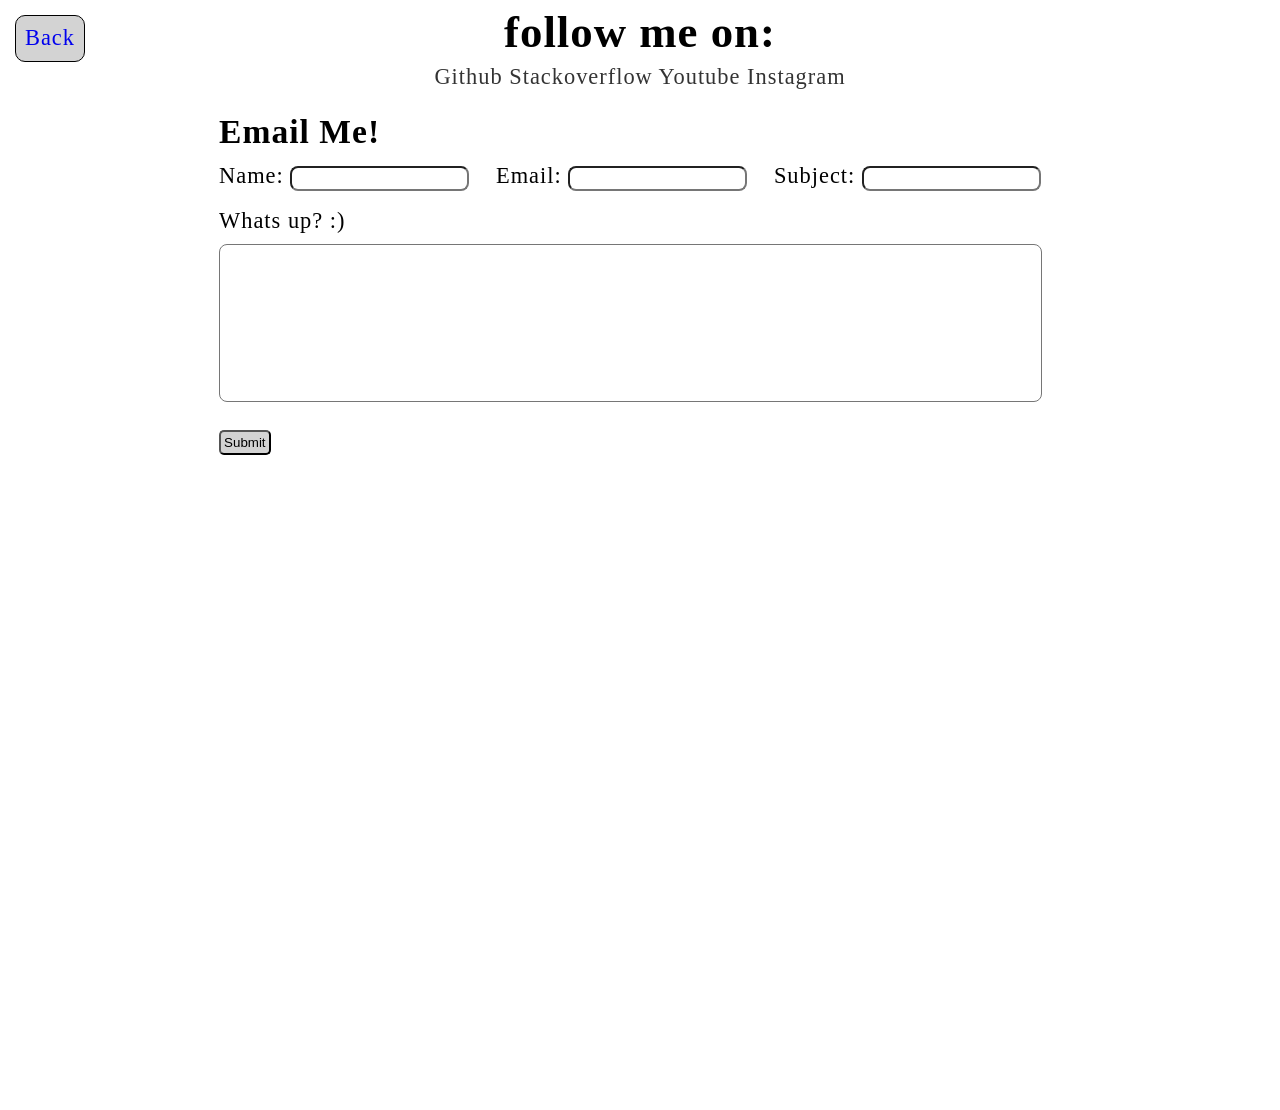
==== contact.html @ 5e788094 "Gave it a few meta tags" ====
<!DOCTYPE html>
<html lang="en">
<head>
    <meta charset="UTF-8">
    <meta name="viewport" content="width=device-width, initial-scale=1.0">
    <meta name="keyword" content="Elijah, Elijah Lee Littell-Sivley, Elijah Littell-Sivley, Portfolio, Personal Website, Very Own Website, CyberNotesDev, Self-Taught, Front-end, Back-end, Full-stack, Contact Page, HTML, CSS, Javascript">
    <meta name="description" content="This is my Portfolio! My name is Elijah Littell-Sivley. My internet name is CyberNotesDev or SpaceLess. I'm from Portage, Michigan, I program in C++, Python, and JavaScript. I love the STEM field. This is the Contact page of my portfolio!">
    <meta name="author" content="Elijah Lee Littell-Sivley">
    <link rel="stylesheet" href="contactStyle.css">
    <title>Contact Me!</title>
</head>
<body>
    <a class="back-button" href="./index.html">Back</a>
    <div class="links">
        <h1>follow me on:</h1> 
        <a href="https://github.com/CyberNotesDev">Github</a>
        <a href="https://stackoverflow.com/users/12252028/cybernotesdev">Stackoverflow</a>
        <a href="https://www.youtube.com/channel/UChBTrgnCXuFyZLVVeV2dZQA?view_as=subscriber">Youtube</a>
        <a href="https://www.instagram.com/cybernotesdev">Instagram</a>
    </div>

    <div class="form-wrapper">
        <form action="@">
            <h2>Email Me!</h2>
            <div class="labels">
                <label for="name">Name:</label>
                <input type="text" name="name" id="name">
                <label for="email">Email:</label>
                <input type="text" name="email" id="email">
                <label for="subject">Subject:</label>
                <input type="text" name="subject" id="subject">
            </div>
            <div>
                <label for="msg">Whats up? :)</label>
                <br/>
                <textarea name="msg" id="msg" cols="100" rows="10"></textarea>
            </div>
            <button type="submit">Submit</button>
        </form>
    </div>
</body>
</html>
---- contactStyle.css ----
* {
    box-sizing: border-box;
    margin: 0;
    padding: 0;
}

body {
    font-family: 'Times New Roman', Times, serif;
    font-size: 1.4em;
    letter-spacing: 1px;
    line-height: 2em;
}

a.back-button {
    position: absolute;
    top: 15px;
    left: 15px;
    background-color: lightgreen;
    border-radius: 10px;
    width: 70px;
    text-align: center;
    text-decoration: none;
    user-select: none;
    border: 1px solid black;
    background: lightgray;
}
a.back-button:focus {border: 3px solid black;}
a.back-button:hover {transform: scale(1.1);}
a.back-button:active {color: black;}

.links {
    padding: 10px; 
    text-align: center;
}

.links a {
    text-decoration: none; 
    color: rgba(0, 0, 0, 0.80);
}

.links a:hover {
    text-decoration: underline;
}

.form-wrapper { 
    display: flex;
    width: 100%;
    height: 1000px;
    justify-content: center;
}

.labels input {
    margin-right: 20px;
}
.label input:last-child {margin-right: none;}

input, textarea {
    border-radius: 8px;
    padding: 3px;
}

input:focus, textarea:focus {
    outline: none;
}

div #msg {
    resize: none;
}

button {
    background: lightgray;
    padding: 3px;
    border-radius: 5px;
    cursor: pointer;
    user-select: none;
}
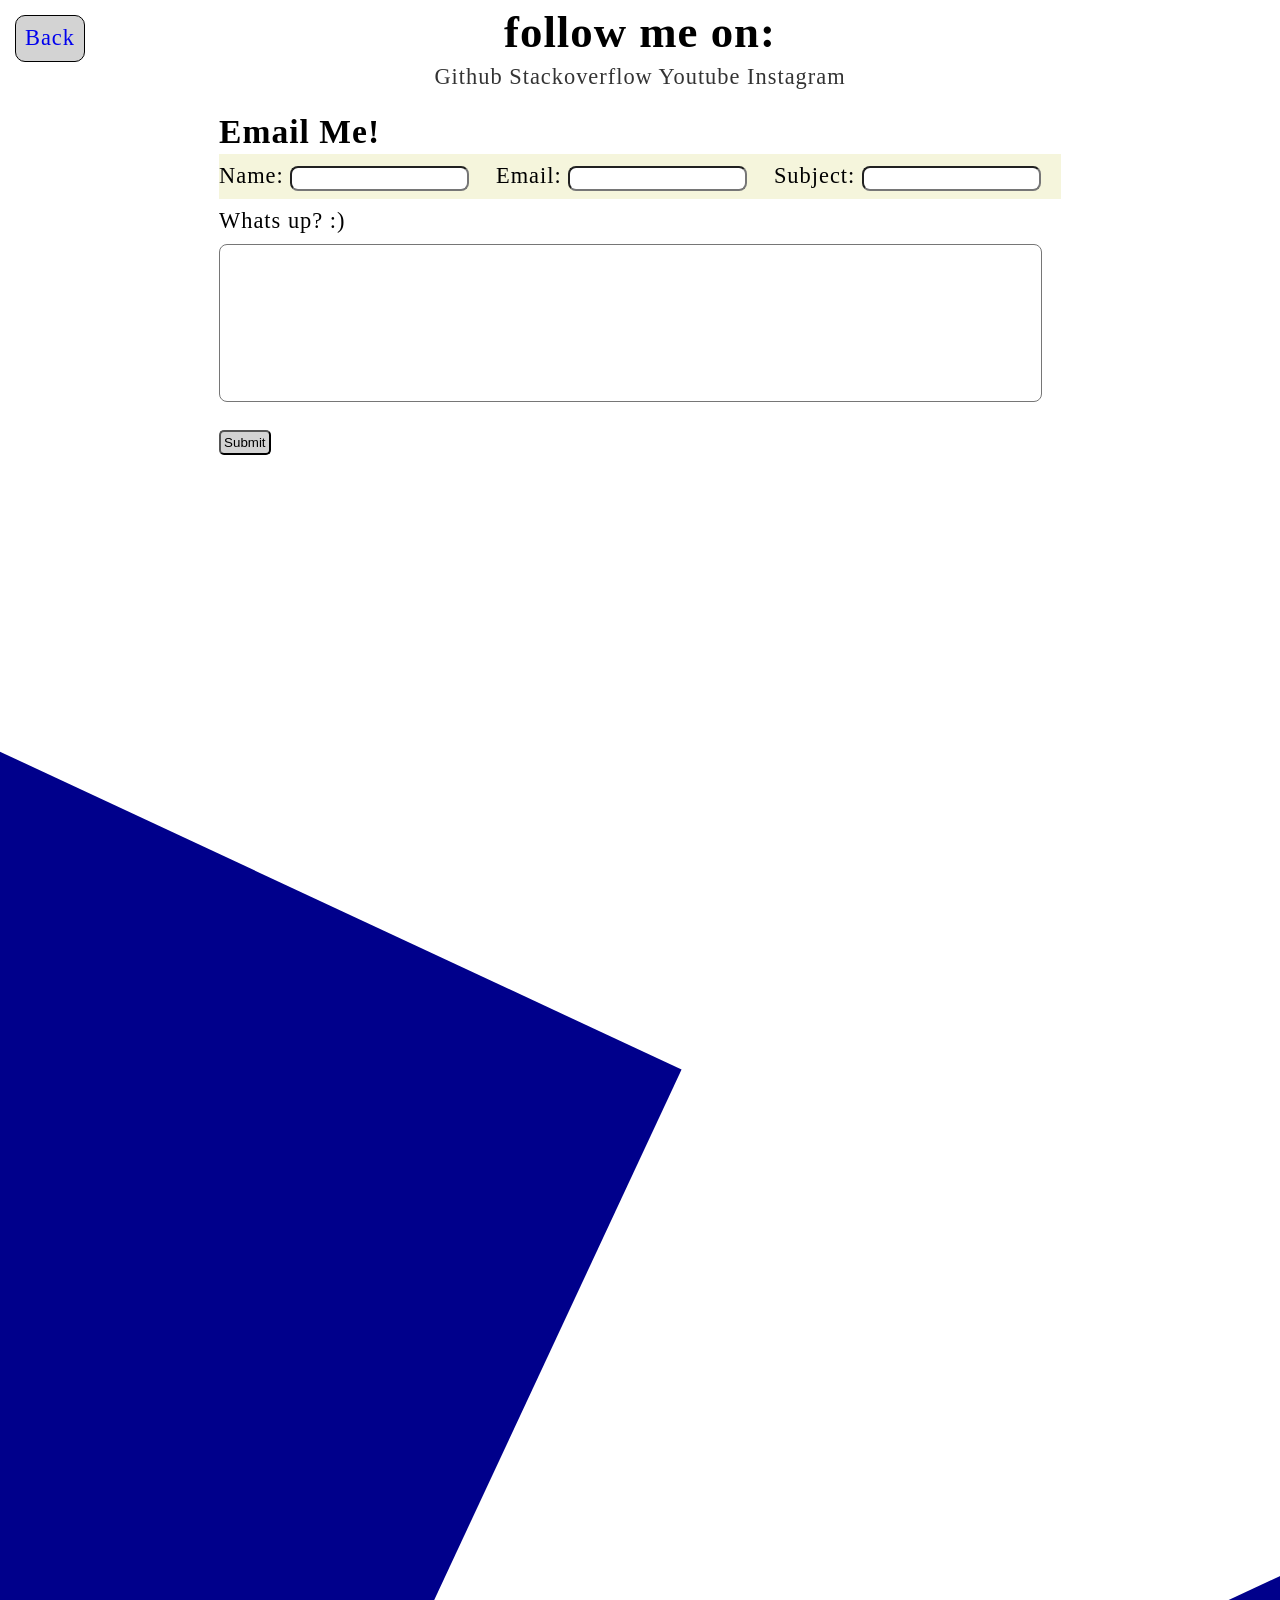
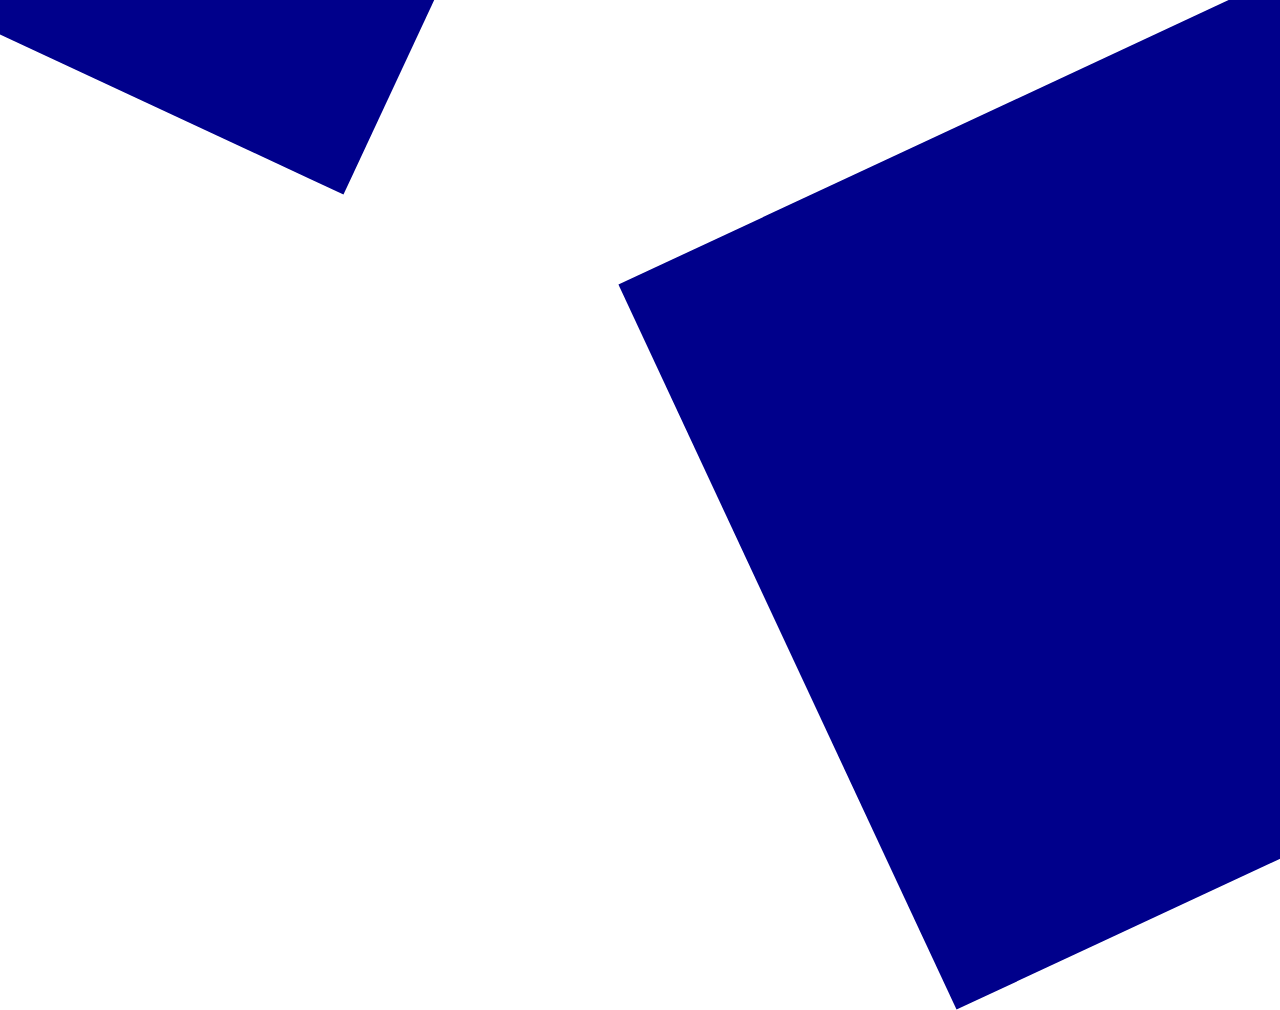
==== commit e48b2d95: "Added alot/moved" ====
--- a/contact.html
+++ b/contact.html
@@ -7,10 +7,13 @@
     <meta name="description" content="This is my Portfolio! My name is Elijah Littell-Sivley. My internet name is CyberNotesDev or SpaceLess. I'm from Portage, Michigan, I program in C++, Python, and JavaScript. I love the STEM field. This is the Contact page of my portfolio!">
     <meta name="author" content="Elijah Lee Littell-Sivley">
     <link rel="stylesheet" href="contactStyle.css">
+    <link rel="shortcut icon" href="./img/my-favicon.png" type="image/x-icon">
     <title>Contact Me!</title>
 </head>
 <body>
-    <a class="back-button" href="./index.html">Back</a>
+    <div class="design-top-left" id="design-top-left"></div>
+    <div class="design-top-right"></div>
+
     <div class="links">
         <h1>follow me on:</h1> 
         <a href="https://github.com/CyberNotesDev">Github</a>
@@ -35,8 +38,14 @@
                 <br/>
                 <textarea name="msg" id="msg" cols="100" rows="10"></textarea>
             </div>
-            <button type="submit">Submit</button>
+            <div class="back-and-submit">
+                <a class="back-button" href="./index.html">Back</a>
+                <button type="submit">Submit</button>
+            </div>
         </form>
     </div>
+
+    <div class="design-bottom-left"></div>
+    <div class="design-bottom-right"></div>
 </body>
 </html>
--- a/contactStyle.css
+++ b/contactStyle.css
@@ -1,3 +1,5 @@
+/* My color scheme Dark Blue, Turquoise, Beige */
+
 * {
     box-sizing: border-box;
     margin: 0;
@@ -9,13 +11,13 @@
     font-size: 1.4em;
     letter-spacing: 1px;
     line-height: 2em;
+    overflow: hidden;
 }
 
-a.back-button {
+.back-button {
     position: absolute;
     top: 15px;
     left: 15px;
-    background-color: lightgreen;
     border-radius: 10px;
     width: 70px;
     text-align: center;
@@ -24,9 +26,8 @@
     border: 1px solid black;
     background: lightgray;
 }
-a.back-button:focus {border: 3px solid black;}
-a.back-button:hover {transform: scale(1.1);}
-a.back-button:active {color: black;}
+.back-button:focus {border: 3px solid black;}
+.back-button:active, .back-button:visited {color: black;}
 
 .links {
     padding: 10px; 
@@ -45,8 +46,11 @@
 .form-wrapper { 
     display: flex;
     width: 100%;
-    height: 1000px;
     justify-content: center;
+}
+
+.labels {
+    background-color: beige;
 }
 
 .labels input {
@@ -73,4 +77,28 @@
     border-radius: 5px;
     cursor: pointer;
     user-select: none;
+}
+
+.design-bottom-left {
+    background-color: darkblue;
+    display: inline-block;
+    width: 800px;
+    height: 800px;
+    position: relative;
+    z-index: 10;
+    top: 400px;
+    right: 250px;
+    transform: rotate(25deg);
+}
+
+.design-bottom-right {
+    background-color: darkblue;
+    display: inline-block;
+    width: 800px;
+    height: 800px;
+    position: relative;
+    z-index: 10;
+    top: 400px;
+    left: 750px;
+    transform: rotate(-25deg);
 }
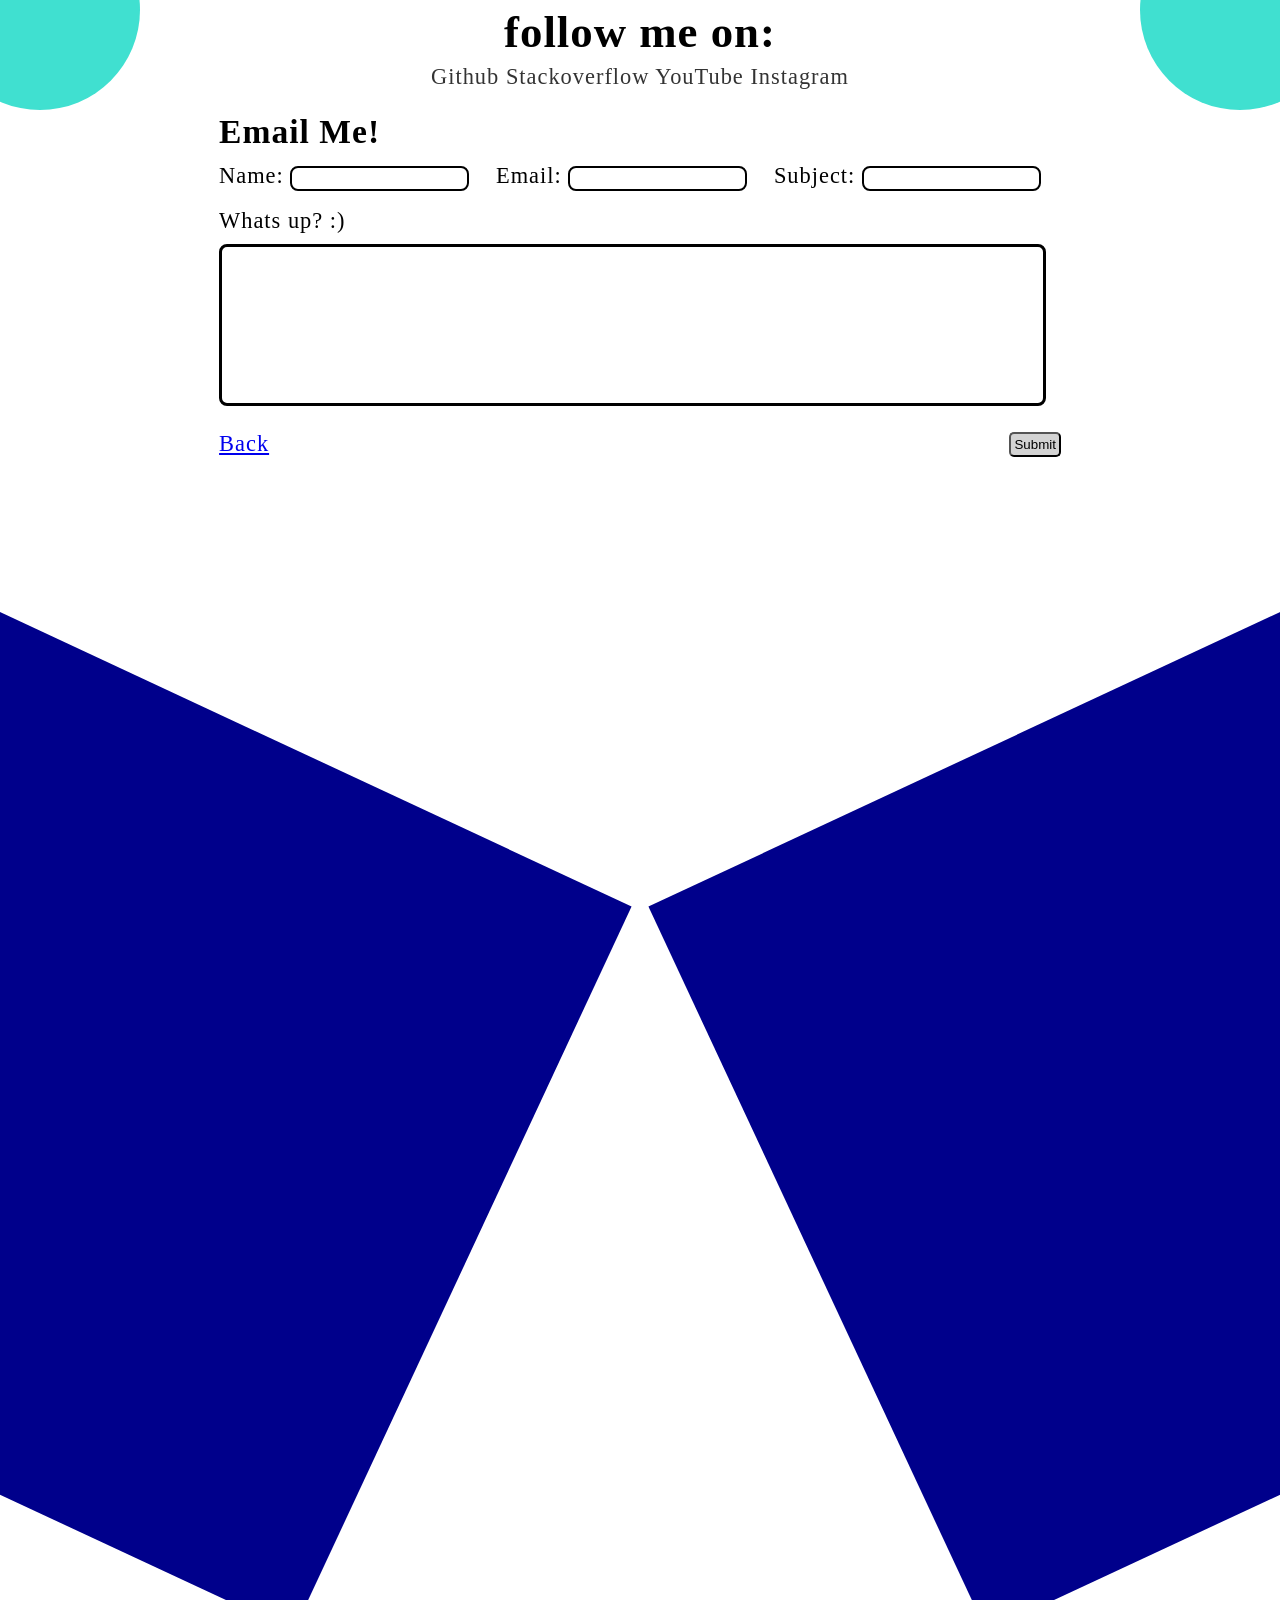
==== commit 002175dc: "Changed Youtube to YouTube" ====
--- a/contact.html
+++ b/contact.html
@@ -18,7 +18,7 @@
         <h1>follow me on:</h1> 
         <a href="https://github.com/CyberNotesDev">Github</a>
         <a href="https://stackoverflow.com/users/12252028/cybernotesdev">Stackoverflow</a>
-        <a href="https://www.youtube.com/channel/UChBTrgnCXuFyZLVVeV2dZQA?view_as=subscriber">Youtube</a>
+        <a href="https://www.youtube.com/channel/UChBTrgnCXuFyZLVVeV2dZQA?view_as=subscriber">YouTube</a>
         <a href="https://www.instagram.com/cybernotesdev">Instagram</a>
     </div>
 
@@ -27,20 +27,20 @@
             <h2>Email Me!</h2>
             <div class="labels">
                 <label for="name">Name:</label>
-                <input type="text" name="name" id="name">
+                <input type="text" name="name" id="name" required>
                 <label for="email">Email:</label>
-                <input type="text" name="email" id="email">
+                <input type="text" name="email" id="email" required>
                 <label for="subject">Subject:</label>
-                <input type="text" name="subject" id="subject">
+                <input type="text" name="subject" id="subject" required>
             </div>
             <div>
                 <label for="msg">Whats up? :)</label>
                 <br/>
-                <textarea name="msg" id="msg" cols="100" rows="10"></textarea>
+                <textarea name="msg" id="msg" cols="100" rows="10" required></textarea>
             </div>
             <div class="back-and-submit">
                 <a class="back-button" href="./index.html">Back</a>
-                <button type="submit">Submit</button>
+                <button class="submit-button" type="submit">Submit</button>
             </div>
         </form>
     </div>
--- a/contactStyle.css
+++ b/contactStyle.css
@@ -14,7 +14,32 @@
     overflow: hidden;
 }
 
-.back-button {
+.design-top-left {
+    background-color: turquoise;
+    display: inline-block;
+    border-radius: 50%;
+    position: absolute;
+    z-index: -10px;
+    left: -60px;
+    top: -90px;
+    width: 200px;
+    height: 200px;
+}
+
+.design-top-right {
+    background-color: turquoise;
+    display: inline-block;
+    border-radius: 50%;
+    position: absolute;
+    z-index: -10px;
+    right: -60px;
+    top: -90px;
+    width: 200px;
+    height: 200px;
+}
+
+/* .back-button {
+    background: lightgray;
     position: absolute;
     top: 15px;
     left: 15px;
@@ -24,10 +49,9 @@
     text-decoration: none;
     user-select: none;
     border: 1px solid black;
-    background: lightgray;
 }
 .back-button:focus {border: 3px solid black;}
-.back-button:active, .back-button:visited {color: black;}
+.back-button:active, .back-button:visited {color: black;} */
 
 .links {
     padding: 10px; 
@@ -49,18 +73,19 @@
     justify-content: center;
 }
 
-.labels {
-    background-color: beige;
-}
-
 .labels input {
     margin-right: 20px;
+    border: 2px solid black;
 }
 .label input:last-child {margin-right: none;}
 
 input, textarea {
     border-radius: 8px;
     padding: 3px;
+}
+
+textarea {
+    border: 3px solid black;
 }
 
 input:focus, textarea:focus {
@@ -72,11 +97,17 @@
 }
 
 button {
-    background: lightgray;
+    background-color: lightgray;
     padding: 3px;
     border-radius: 5px;
     cursor: pointer;
     user-select: none;
+}
+
+.back-and-submit {
+    display: flex;
+    justify-content: space-between;
+    align-items: center;
 }
 
 .design-bottom-left {
@@ -84,10 +115,10 @@
     display: inline-block;
     width: 800px;
     height: 800px;
-    position: relative;
+    position: absolute;
     z-index: 10;
-    top: 400px;
-    right: 250px;
+    bottom: -600px;
+    left: -300px;
     transform: rotate(25deg);
 }
 
@@ -96,9 +127,9 @@
     display: inline-block;
     width: 800px;
     height: 800px;
-    position: relative;
+    position: absolute;
     z-index: 10;
-    top: 400px;
-    left: 750px;
+    bottom: -600px;
+    right: -300px;
     transform: rotate(-25deg);
 }
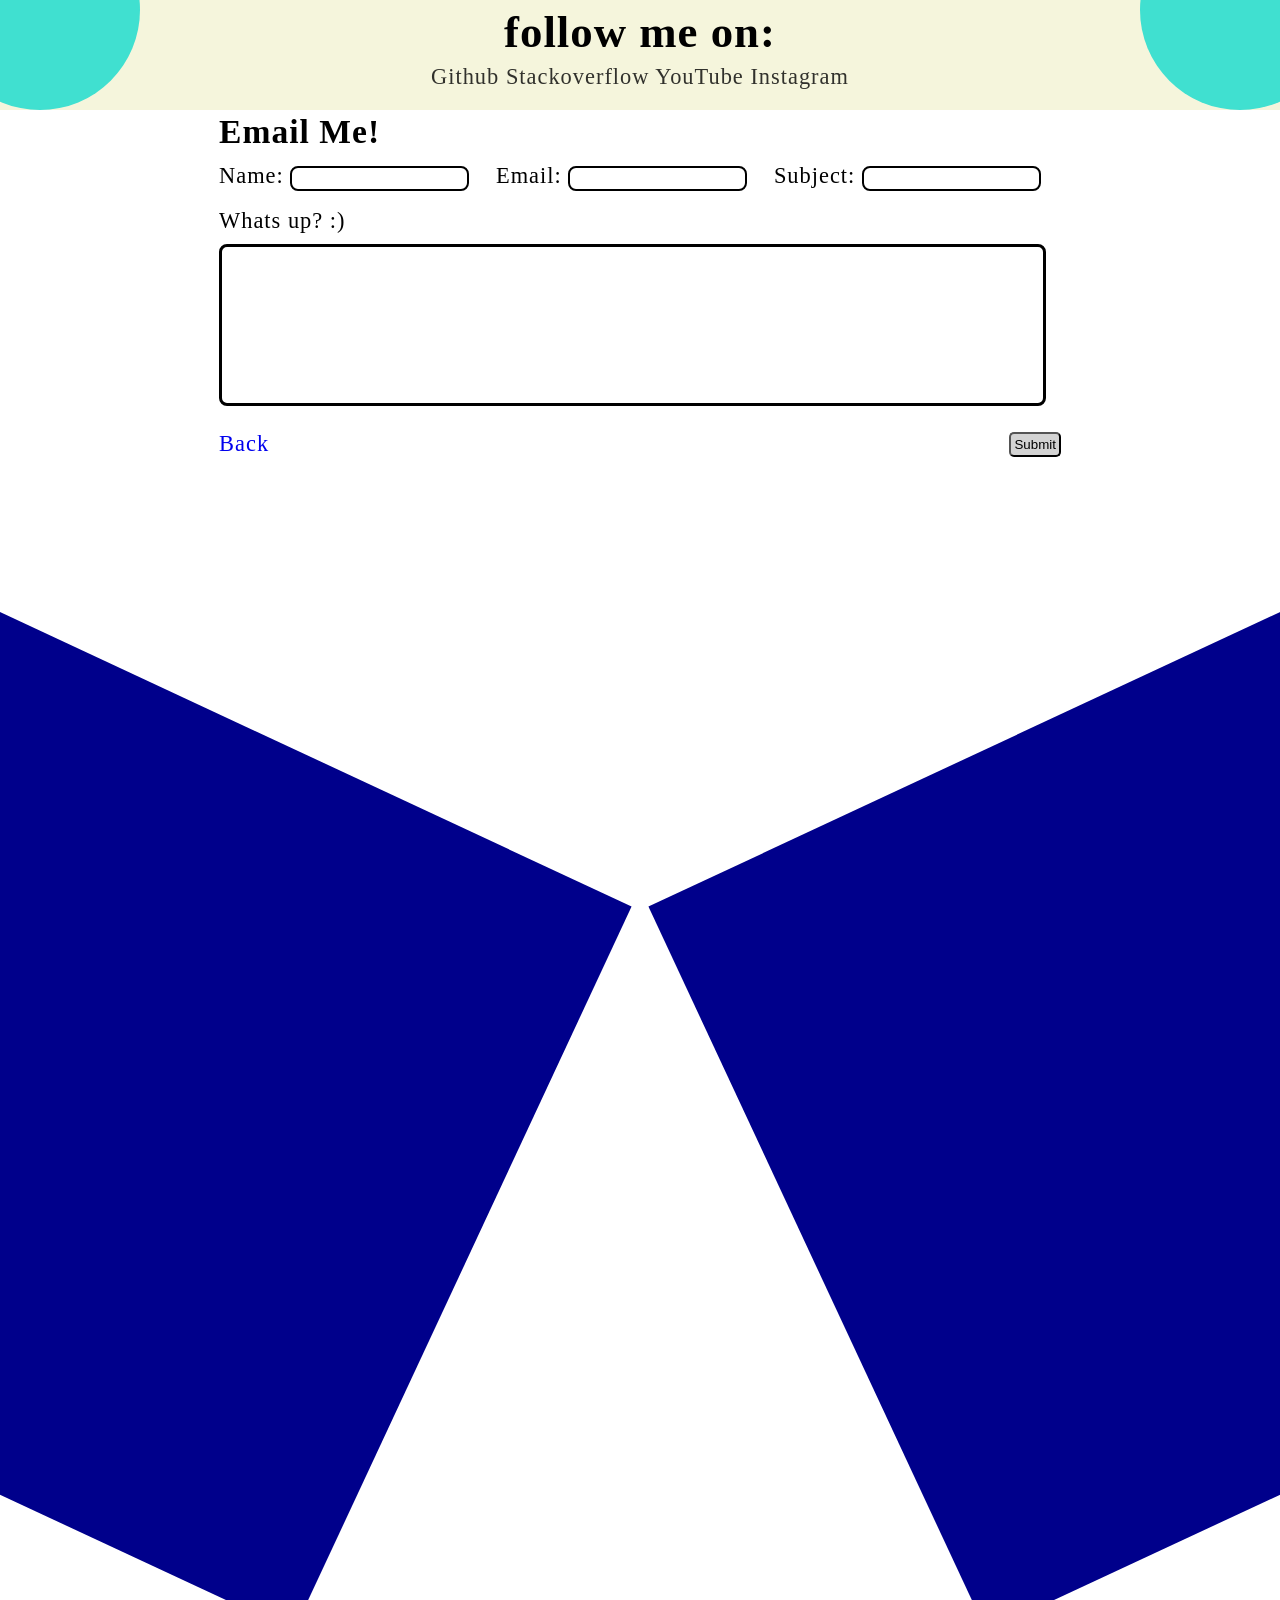
==== commit 422232ff: "Changed" ====
--- a/contact.html
+++ b/contact.html
@@ -24,26 +24,30 @@
 
     <div class="form-wrapper">
         <form action="@">
-            <h2>Email Me!</h2>
-            <div class="labels">
-                <label for="name">Name:</label>
-                <input type="text" name="name" id="name" required>
-                <label for="email">Email:</label>
-                <input type="text" name="email" id="email" required>
-                <label for="subject">Subject:</label>
-                <input type="text" name="subject" id="subject" required>
-            </div>
             <div>
-                <label for="msg">Whats up? :)</label>
-                <br/>
-                <textarea name="msg" id="msg" cols="100" rows="10" required></textarea>
-            </div>
-            <div class="back-and-submit">
-                <a class="back-button" href="./index.html">Back</a>
-                <button class="submit-button" type="submit">Submit</button>
+                <h2>Email Me!</h2>
+                <div class="labels">
+                    <label for="name">Name:</label>
+                    <input type="text" name="name" id="name" required>
+                    <label for="email">Email:</label>
+                    <input type="text" name="email" id="email" required>
+                    <label for="subject">Subject:</label>
+                    <input type="text" name="subject" id="subject" required>
+                </div>
+                <div>
+                    <label for="msg">Whats up? :)</label>
+                    <br/>
+                    <textarea name="msg" id="msg" cols="100" rows="10" required></textarea>
+                </div>
+                <div class="back-and-submit">
+                    <a class="back-button" href="./index.html">Back</a>
+                    <button class="submit-button" type="submit">Submit</button>
+                </div>
             </div>
         </form>
     </div>
+    <div class="design-random-bubble bubble-one"></div>
+    <div class="design-random-bubble bubble-two"></div>
 
     <div class="design-bottom-left"></div>
     <div class="design-bottom-right"></div>
--- a/contactStyle.css
+++ b/contactStyle.css
@@ -38,22 +38,8 @@
     height: 200px;
 }
 
-/* .back-button {
-    background: lightgray;
-    position: absolute;
-    top: 15px;
-    left: 15px;
-    border-radius: 10px;
-    width: 70px;
-    text-align: center;
-    text-decoration: none;
-    user-select: none;
-    border: 1px solid black;
-}
-.back-button:focus {border: 3px solid black;}
-.back-button:active, .back-button:visited {color: black;} */
-
 .links {
+    background-color: beige;
     padding: 10px; 
     text-align: center;
 }
@@ -69,7 +55,6 @@
 
 .form-wrapper { 
     display: flex;
-    width: 100%;
     justify-content: center;
 }
 
@@ -96,18 +81,22 @@
     resize: none;
 }
 
-button {
+.back-button {
+    text-decoration: none;
+}
+
+.submit-button {
     background-color: lightgray;
     padding: 3px;
     border-radius: 5px;
     cursor: pointer;
-    user-select: none;
 }
 
 .back-and-submit {
     display: flex;
     justify-content: space-between;
     align-items: center;
+    user-select: none;
 }
 
 .design-bottom-left {
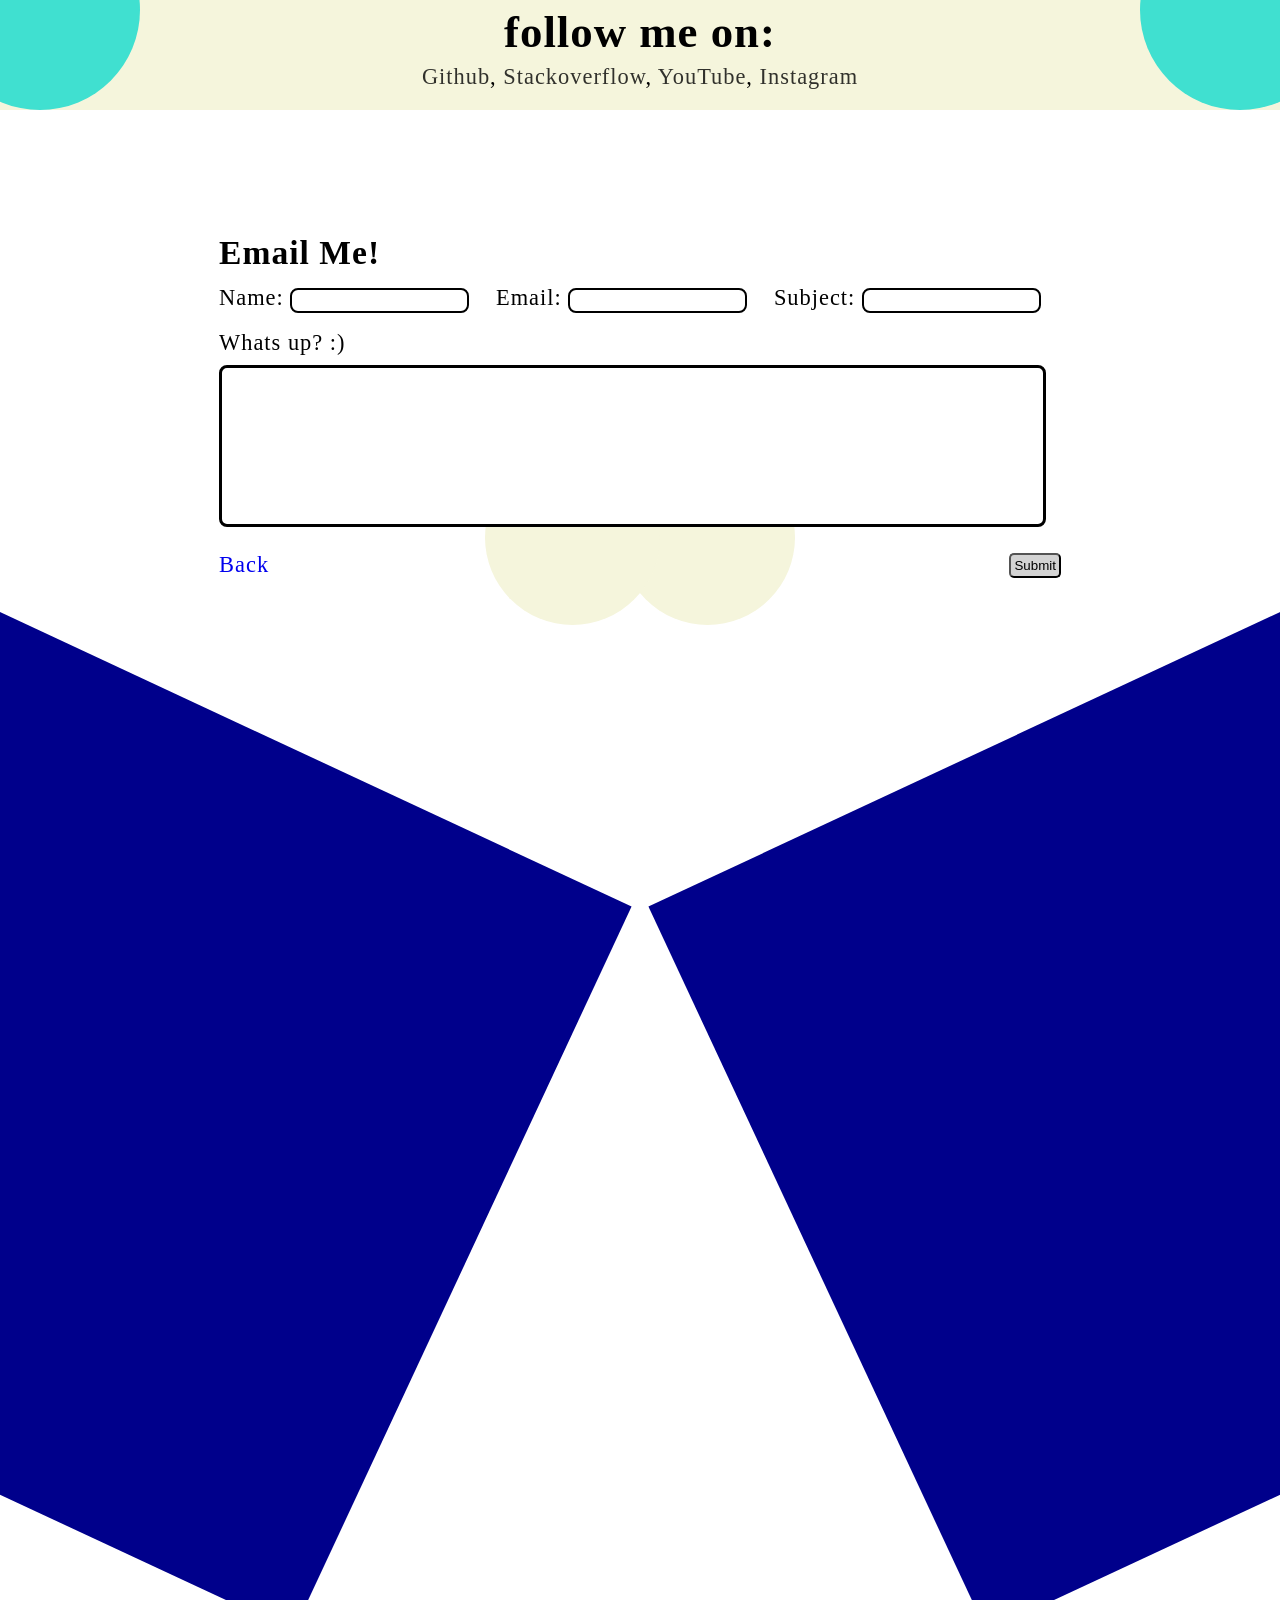
==== commit f4fc56d8: "changed" ====
--- a/contact.html
+++ b/contact.html
@@ -16,9 +16,9 @@
 
     <div class="links">
         <h1>follow me on:</h1> 
-        <a href="https://github.com/CyberNotesDev">Github</a>
-        <a href="https://stackoverflow.com/users/12252028/cybernotesdev">Stackoverflow</a>
-        <a href="https://www.youtube.com/channel/UChBTrgnCXuFyZLVVeV2dZQA?view_as=subscriber">YouTube</a>
+        <a href="https://github.com/CyberNotesDev">Github</a>,
+        <a href="https://stackoverflow.com/users/12252028/cybernotesdev">Stackoverflow</a>,
+        <a href="https://www.youtube.com/channel/UChBTrgnCXuFyZLVVeV2dZQA?view_as=subscriber">YouTube</a>,
         <a href="https://www.instagram.com/cybernotesdev">Instagram</a>
     </div>
 
--- a/contactStyle.css
+++ b/contactStyle.css
@@ -1,3 +1,35 @@
+@media only screen and (max-height: 640px), (max-width: 640px) { 
+    body {
+        width: 100%;
+    }
+
+    .links {
+        background-color: beige;
+        width: inherit;
+        padding: 10px; 
+        text-align: center;
+    }
+
+    .design-random-bubble {
+        visibility: hidden;
+    }
+
+    .design-top-left {
+        visibility: hidden;
+    }
+    .design-top-right {
+        visibility: hidden;
+    }
+
+    .design-bottom-left {
+       visibility: hidden;
+    }
+    
+    .design-bottom-right {
+        visibility: hidden;
+    }
+}
+
 /* My color scheme Dark Blue, Turquoise, Beige */
 
 * {
@@ -54,8 +86,15 @@
 }
 
 .form-wrapper { 
+    width: 100%;
+    height: 600px;
+}
+
+form {
     display: flex;
     justify-content: center;
+    align-items: center;
+    height: inherit;
 }
 
 .labels input {
@@ -99,6 +138,25 @@
     user-select: none;
 }
 
+.design-random-bubble {
+    background-color: beige;
+    border-radius: 50%;
+    width: 175px;
+    height: 175px;
+    position: absolute;
+    z-index: -10;
+}
+
+.bubble-one {
+    left: 620px;
+    top: 450px;
+}
+
+.bubble-two {
+    right: 620px;
+    top: 450px;
+}
+
 .design-bottom-left {
     background-color: darkblue;
     display: inline-block;
